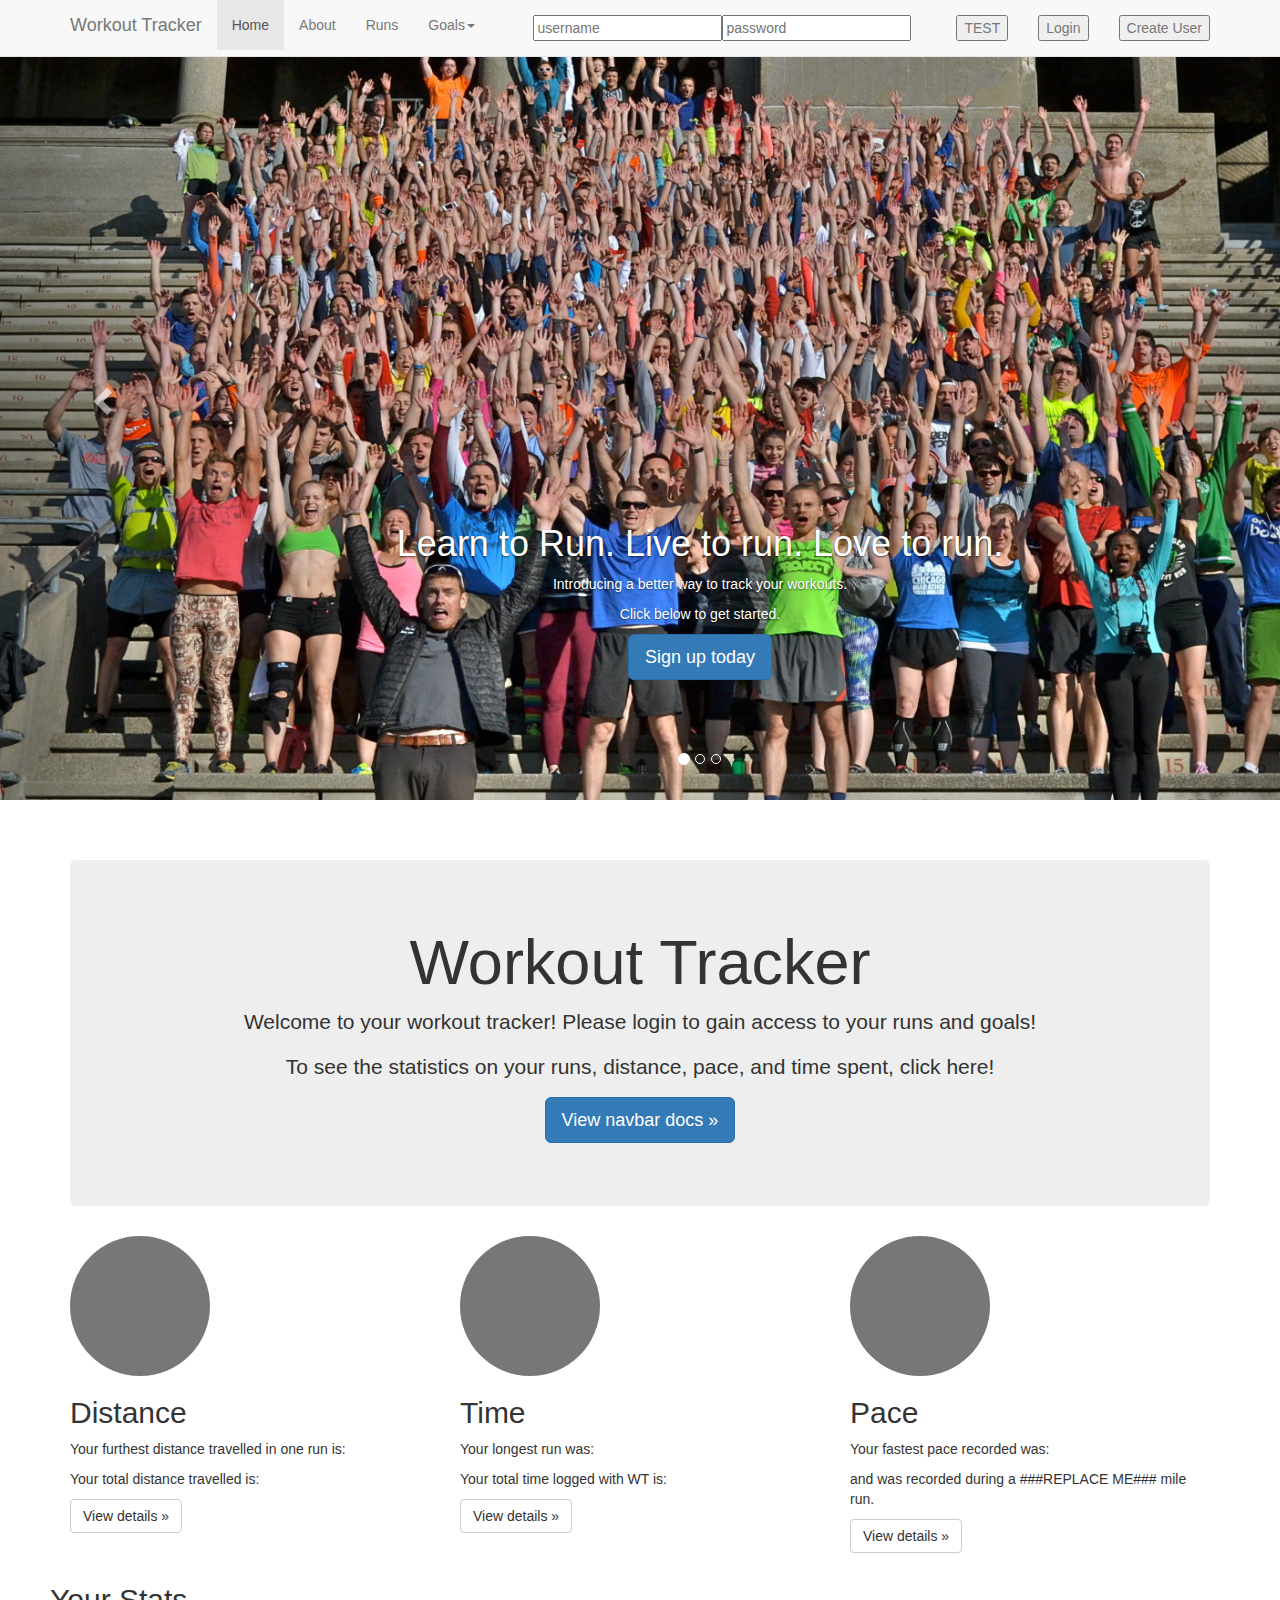
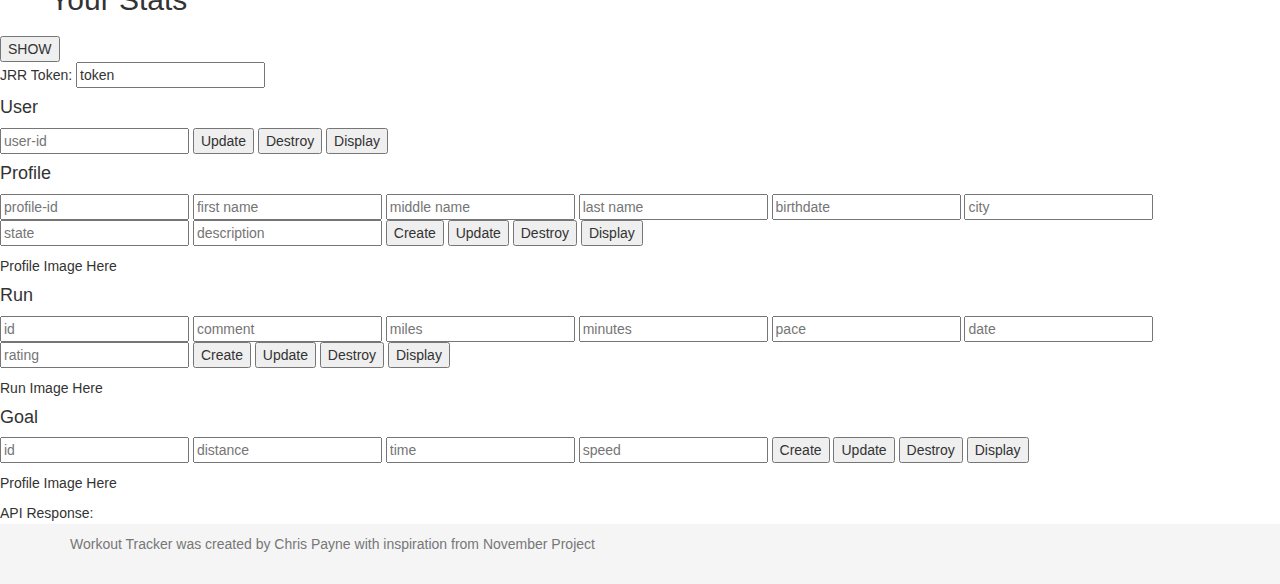
==== index.html @ 659df15d "Holy shit I'm tired. Got this working where it imports data into table." ====
<!DOCTYPE html>
<html lang="en">
  <head>
    <meta charset="utf-8">
    <meta http-equiv="X-UA-Compatible" content="IE=edge">
    <meta name="viewport" content="width=device-width, initial-scale=1">
    <!-- The above 3 meta tags *must* come first in the head; any other head content must come *after* these tags -->
    <meta name="description" content="">
    <meta name="author" content="">

    <!-- <link rel="icon" href"images/favicon.ico">
 -->
    <title>Workout Tracker</title>

    <!-- Bootstrap core CSS -->
    <link href="bootstrap/css/bootstrap.min.css" rel="stylesheet">

    <!-- Custom styles for this template -->
    <link href="main.css" rel="stylesheet">

    <!-- Just for debugging purposes. Don't actually copy these 2 lines! -->
    <!--[if lt IE 9]><script src="../../assets/js/ie8-responsive-file-warning.js"></script><![endif]-->
    <!-- <script src="../../assets/js/ie-emulation-modes-warning.js"></script>
 -->
    <!-- HTML5 shim and Respond.js for IE8 support of HTML5 elements and media queries -->
    <!--[if lt IE 9]>
      <script src="https://oss.maxcdn.com/html5shiv/3.7.2/html5shiv.min.js"></script>
      <script src="https://oss.maxcdn.com/respond/1.4.2/respond.min.js"></script>
    <![endif]-->
  </head>

  <body>

  <script type="text/javascript" src="http://code.jquery.com/jquery-2.1.4.js" defer charset="utf-8"></script>
  <!-- <script type="text/javascript" src="js/resource-watcher-0.1.0.js" defer charset="utf-8"></script> -->
  <script type="text/javascript" src="js/jquery.scrollTo.min.js" defer charset="utf-8"></script>

  <script type="text/javascript" src="js/index.js" defer charset="utf-8"></script>

    <!-- Fixed navbar -->
    <nav class="navbar navbar-default navbar-fixed-top"> <!--style="visibility: hidden;"-->
      <div class="container">
        <div class="navbar-header">
          <button type="button" class="navbar-toggle collapsed" data-toggle="collapse" data-target="#navbar" aria-expanded="false" aria-controls="navbar">
            <span class="sr-only">Toggle navigation</span>
            <span class="icon-bar"></span>
            <span class="icon-bar"></span>
            <span class="icon-bar"></span>
          </button>
          <a class="navbar-brand" href="#">Workout Tracker</a>
        </div>
        <div id="navbar" class="navbar-collapse collapse">
          <ul class="nav navbar-nav">
            <li class="active" id="home-button"><a>Home</a></li>
            <li><a href="#about">About</a></li>
            <li><a href="#contact">Runs</a></li>
            <li class="dropdown">
              <a href="#" class="dropdown-toggle" data-toggle="dropdown" role="button" aria-haspopup="true" aria-expanded="false">Goals<span class="caret"></span></a>
              <ul class="dropdown-menu">
                <li><a href="#">Action</a></li>
                <li><a href="#">Another action</a></li>
                <li><a href="#">Something else here</a></li>
                <li role="separator" class="divider"></li>
                <li class="dropdown-header">Nav header</li>
                <li><a href="#">Separated link</a></li>
                <li><a href="#">One more separated link</a></li>
              </ul>
            </li>
          </ul>
          <ul class="nav navbar-nav navbar-right">
            <li class="navbarinputs"><input id="username" placeholder="username"></li>
            <li class="navbarinputs"><input id="user-password" type="password" placeholder="password"></li>
            <li><a><input type="button" id="logout" value="Logout" style="display:none;"></a></li>

            <li><a><input type="button" id="test" value="TEST"></a></li>

            <li><a><input type="button" id="login" value="Login"></a></li>
            <li><a><input type="button" id="user-create" value="Create User"></a></li>
          </ul>
        </div><!--/.nav-collapse -->
      </div>
    </nav>


    <!-- Carousel
    ================================================== -->
    <div id="myCarousel" class="carousel slide" data-ride="carousel">
      <!-- Indicators -->
      <ol class="carousel-indicators">
        <li data-target="#myCarousel" data-slide-to="0" class="active"></li>
        <li data-target="#myCarousel" data-slide-to="1"></li>
        <li data-target="#myCarousel" data-slide-to="2"></li>
      </ol>
      <div class="carousel-inner" role="listbox">
        <div class="item active">
          <img class="first-slide" src="images/nphandsup.jpg" alt="First slide">
          <div class="container">
            <div class="carousel-caption">
              <h1>Learn to Run. Live to run. Love to run.</h1>
              <p>Introducing a better way to track your workouts.</p>
              <p>Click below to get started.</p>
              <p><a class="btn btn-lg btn-primary"  role="button">Sign up today</a></p>
            </div>
          </div>
        </div>
        <div class="item">
          <img class="second-slide" src="images/ddeckNPcropped.jpg" alt="Second slide">
          <div class="container">
            <div class="carousel-caption">
              <h1>Another example headline.</h1>
              <p>Cras justo odio, dapibus ac facilisis in, egestas eget quam. Donec id elit non mi porta gravida at eget metus. Nullam id dolor id nibh ultricies vehicula ut id elit.</p>
              <p><a class="btn btn-lg btn-primary" href="#" role="button">Learn more</a></p>
            </div>
          </div>
        </div>
        <div class="item">
          <img class="third-slide" src="[data-uri]" alt="Third slide">
          <div class="container">
            <div class="carousel-caption">
              <h1>One more for good measure.</h1>
              <p>Cras justo odio, dapibus ac facilisis in, egestas eget quam. Donec id elit non mi porta gravida at eget metus. Nullam id dolor id nibh ultricies vehicula ut id elit.</p>
              <p><a class="btn btn-lg btn-primary" href="#" role="button">Browse gallery</a></p>
            </div>
          </div>
        </div>
      </div>
      <a class="left carousel-control" href="#myCarousel" role="button" data-slide="prev">
        <span class="glyphicon glyphicon-chevron-left" aria-hidden="true"></span>
        <span class="sr-only">Previous</span>
      </a>
      <a class="right carousel-control" href="#myCarousel" role="button" data-slide="next">
        <span class="glyphicon glyphicon-chevron-right" aria-hidden="true"></span>
        <span class="sr-only">Next</span>
      </a>
    </div><!-- /.carousel -->

    <div class="container">

      <!-- Main component for a primary marketing message or call to action -->
      <div class="jumbotron">
        <h1>Workout Tracker</h1>
        <p>Welcome to your workout tracker! Please login to gain access to your runs and goals!</p>
        <p>To see the statistics on your runs, distance, pace, and time spent, click here!</p>
        <p>
          <a class="btn btn-lg btn-primary" href="../../components/#navbar" role="button">View navbar docs &raquo;</a>
        </p>
      </div>

    </div> <!-- /container -->

    <!-- Marketing messaging and featurettes
    ================================================== -->
    <!-- Wrap the rest of the page in another container to center all the content. -->

    <div class="container marketing">

      <!-- Three columns of text below the carousel -->
      <div class="row">
        <div class="col-lg-4">
          <img class="img-circle" src="[data-uri]" alt="Generic placeholder image" width="140" height="140">
          <h2>Distance</h2>
          <p>Your furthest distance travelled in one run is: </p>
          <p>Your total distance travelled is: </p>
          <p><a class="btn btn-default" href="#" role="button">View details &raquo;</a></p>
        </div><!-- /.col-lg-4 -->
        <div class="col-lg-4">
          <img class="img-circle" src="[data-uri]" alt="Generic placeholder image" width="140" height="140">
          <h2>Time</h2>
          <p>Your longest run was: </p>
          <p>Your total time logged with WT is: </p>
          <p><a class="btn btn-default" href="#" role="button">View details &raquo;</a></p>
        </div><!-- /.col-lg-4 -->
        <div class="col-lg-4">
          <img class="img-circle" src="[data-uri]" alt="Generic placeholder image" width="140" height="140">
          <h2>Pace</h2>
          <p>Your fastest pace recorded was: </p>
          <p>and was recorded during a ###REPLACE ME### mile run.</p>
          <p><a class="btn btn-default" href="#" role="button">View details &raquo;</a></p>
        </div><!-- /.col-lg-4 -->
      </div><!-- /.row -->

    </div><!--container marketing-->
    <h2 id="runstable" class="sub-header">Your Stats</h2>
          <div id="runsSection" class="table-responsive">

          </div>
  <div>
    <!-- <input id="username" type="text" placeholder="email">
    <input id="password" type="password" placeholder="password">
    <input id="register" type="button" value="Register">
    -->
  </div>
  <p></p>
  <button id="show">SHOW</button>
  <div>JRR Token:
    <input id="token" type="text" value="token">
  </div>
  <p></p>

  <p></p>
  <p></p>

  <h4>User</h4>
    <div>

     <input id="user-id" placeholder="user-id">


     <button id="user-update">Update</button>
     <button id="user-destroy">Destroy</button>
     <button id="user-display">Display</button>
    </div>

  <h4>Profile</h4>
    <div>
     <input id="profile-id" placeholder="profile-id">
     <input id="first-name" placeholder="first name">
     <input id="middle-name" placeholder="middle name">
     <input id="last-name" placeholder="last name">
     <input id="dob" placeholder="birthdate">
     <input id="city" placeholder="city">
     <input id="state" placeholder="state">
     <input id="profile-description" placeholder="description">

     <button id="profile-create">Create</button>
     <button id="profile-update">Update</button>
     <button id="profile-destroy">Destroy</button>
     <button id="profile-display">Display</button>
    </div>

    <p></p>
      <div id="run-image">Profile Image Here</div>
    <p></p>

  <h4>Run</h4>
    <div>
     <input id="run-id" placeholder="id">
     <input id="run-comment" placeholder="comment">
     <input id="run-distance" placeholder="miles">
     <input id="run-time" placeholder="minutes">
     <input id="run-pace" placeholder="pace">
     <input id="run-date" placeholder="date">
     <input id="run-rating" placeholder="rating">

     <button id="run-create">Create</button>
     <button id="run-update">Update</button>
     <button id="run-destroy">Destroy</button>
     <button id="run-display">Display</button>
    </div>

    <p></p>
      <div id="run-image">Run Image Here</div>
    <p></p>

    <h4>Goal</h4>
    <div>
     <input id="goal-id" placeholder="id">
     <input id="goal-distance" placeholder="distance">
     <input id="goal-time" placeholder="time">
     <input id="goal-speed" placeholder="speed">

     <button id="goal-create">Create</button>
     <button id="goal-update">Update</button>
     <button id="goal-destroy">Destroy</button>
     <button id="goal-display">Display</button>
    </div>
  <p></p>
   <div id="run-image">Profile Image Here</div>
  <p></p>
  <div>API Response:</div>
  <p></p>
  <div>
    <textarea id="comment"></textarea>
  </div>

<footer class="footer">
        <div class="container">
          <p></p>
          <p></p>
          <p class="text-muted">Workout Tracker was created by Chris Payne with inspiration from November Project</p>
        </div>
    </footer>
  </body>
</html>
---- main.css ----
body {
  min-height: 2000px;
  padding-top: 0px;
}

html {
  position: relative;
  min-height: 100%;
}

.jumbotron {
  text-align: center;
}

.navbarinputs {
  margin-top: 15px;
}

.table-responsive {
  padding-left: 30px;
  padding-right: 30px;
}

.sub-header {
  padding-left: 50px;
}
/*
.sub-header > h2 {
  background-color: gray;
}*/

/* Carousel base class */
.carousel {
  height: 800px;
  width: 1400px;
  margin-bottom: 60px;
}
/* Since positioning the image, we need to help out the caption */
.carousel-caption {
  z-index: 10;
  margin-bottom: 60px;
}

/* Declare heights because of positioning of img element */
.carousel .item {
  height: 800px;
  background-color: #777;
}
.carousel-inner > .item > img {
  position: absolute;
  top: 0;
  left: 0;
  width: 1500px;
  height: 800px;
}

.footer {
  position: absolute;
  bottom: 0;
  width: 100%;
  /* Set the fixed height of the footer here */
  height: 60px;
  background-color: #f5f5f5;
}
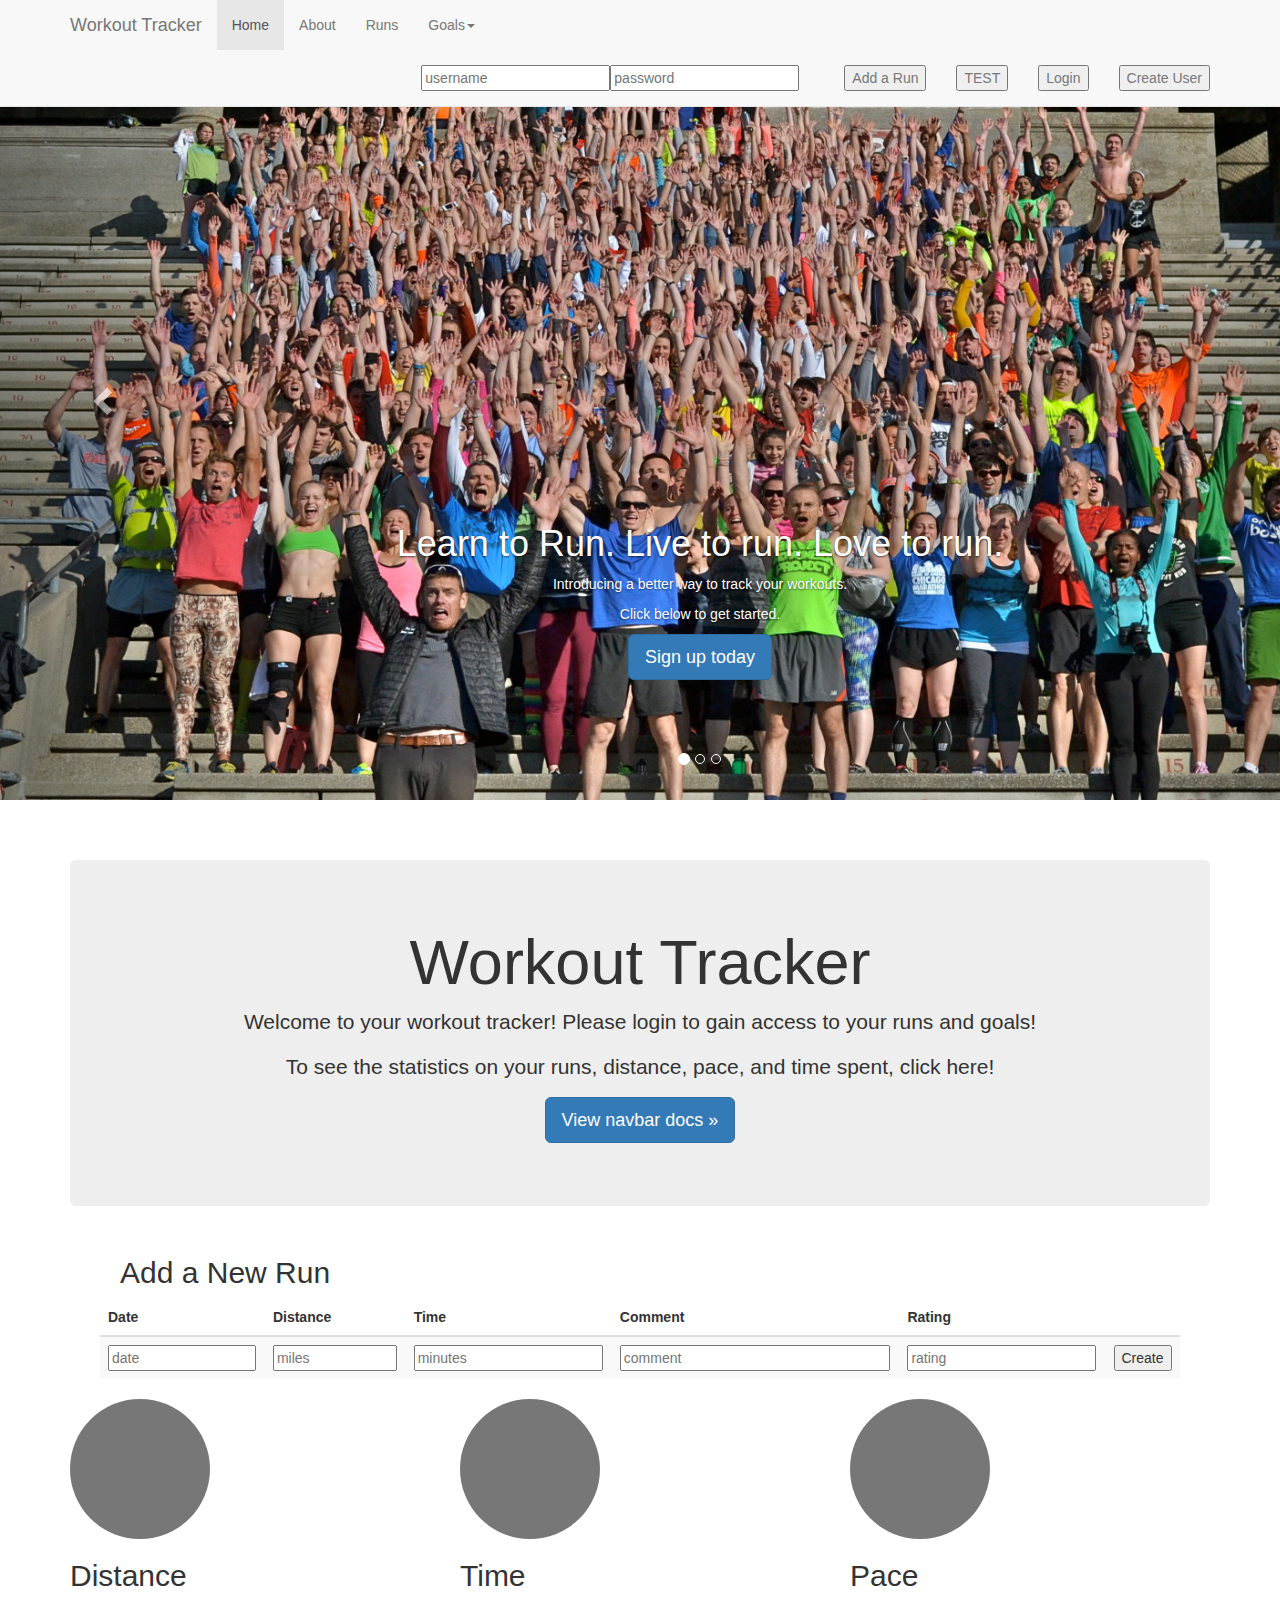
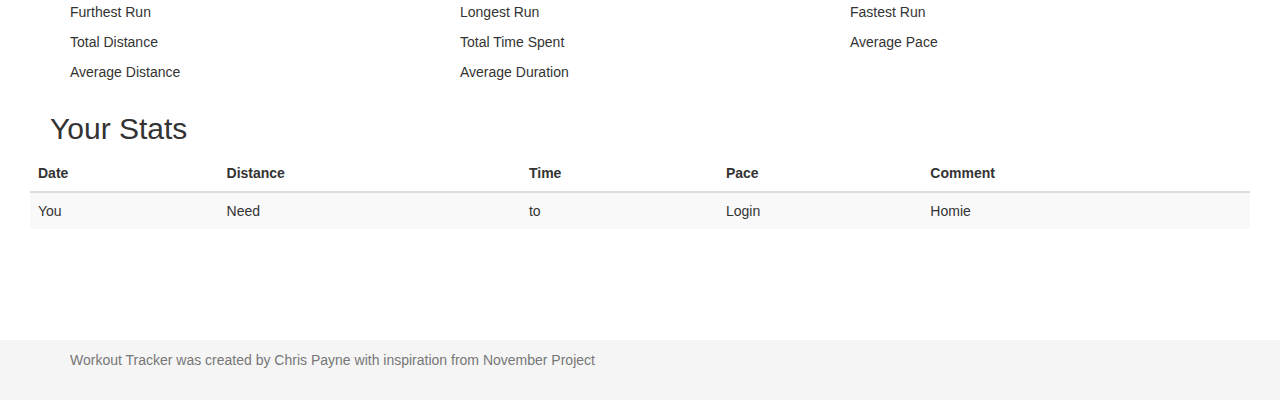
==== commit 5416e11e: "Looking good. Added auto-scrolling and totals display." ====
--- a/index.html
+++ b/index.html
@@ -35,6 +35,7 @@
   <!-- <script type="text/javascript" src="js/resource-watcher-0.1.0.js" defer charset="utf-8"></script> -->
   <script type="text/javascript" src="js/jquery.scrollTo.min.js" defer charset="utf-8"></script>
 
+  <script type="text/javascript" src="bower_components/simpleStorage/simpleStorage.js"></script>
   <script type="text/javascript" src="js/index.js" defer charset="utf-8"></script>
 
     <!-- Fixed navbar -->
@@ -53,7 +54,7 @@
           <ul class="nav navbar-nav">
             <li class="active" id="home-button"><a>Home</a></li>
             <li><a href="#about">About</a></li>
-            <li><a href="#contact">Runs</a></li>
+            <li><a id="runsNavBar" href="#runs">Runs</a></li>
             <li class="dropdown">
               <a href="#" class="dropdown-toggle" data-toggle="dropdown" role="button" aria-haspopup="true" aria-expanded="false">Goals<span class="caret"></span></a>
               <ul class="dropdown-menu">
@@ -71,9 +72,8 @@
             <li class="navbarinputs"><input id="username" placeholder="username"></li>
             <li class="navbarinputs"><input id="user-password" type="password" placeholder="password"></li>
             <li><a><input type="button" id="logout" value="Logout" style="display:none;"></a></li>
-
+            <li><a><input type="button" id="runNavBarButton" value="Add a Run"></a></li>
             <li><a><input type="button" id="test" value="TEST"></a></li>
-
             <li><a><input type="button" id="login" value="Login"></a></li>
             <li><a><input type="button" id="user-create" value="Create User"></a></li>
           </ul>
@@ -153,37 +153,86 @@
     <!-- Wrap the rest of the page in another container to center all the content. -->
 
     <div class="container marketing">
+    <h2 id="newRun" class="sub-header">Add a New Run</h2>
+        <div class="table-responsive">
+          <table class="table table-striped">
+            <thead>
+              <tr>
+                <th>Date</th>
+                <th>Distance</th>
+                <th>Time</th>
+                <th>Comment</th>
+                <th>Rating</th>
+                <th></th>
+              </tr>
+            </thead>
+            <tbody>
+              <tr>
+                <td><input size="15" id="run-date" placeholder="date"></td>
+                <td><input size="12" id="run-distance" placeholder="miles"></td>
+                <td><input id="run-time" placeholder="minutes"></td>
+                <td><input size="30" id="run-comment" placeholder="comment"></td>
+                <td><input id="run-rating" placeholder="rating"></td>
+                <td><button id="run-create">Create</button></td>
+              </tr>
+            </tbody>
+          </table>
+        </div>
+
 
       <!-- Three columns of text below the carousel -->
       <div class="row">
         <div class="col-lg-4">
           <img class="img-circle" src="[data-uri]" alt="Generic placeholder image" width="140" height="140">
-          <h2>Distance</h2>
-          <p>Your furthest distance travelled in one run is: </p>
-          <p>Your total distance travelled is: </p>
-          <p><a class="btn btn-default" href="#" role="button">View details &raquo;</a></p>
+          <div id="distance">
+            <h2>Distance</h2>
+            <p>Furthest Run</p>
+            <p>Total Distance</p>
+            <p>Average Distance</p>
+          </div>
         </div><!-- /.col-lg-4 -->
         <div class="col-lg-4">
           <img class="img-circle" src="[data-uri]" alt="Generic placeholder image" width="140" height="140">
-          <h2>Time</h2>
-          <p>Your longest run was: </p>
-          <p>Your total time logged with WT is: </p>
-          <p><a class="btn btn-default" href="#" role="button">View details &raquo;</a></p>
+          <div id="time">
+            <h2>Time</h2>
+            <p>Longest Run</p>
+            <p>Total Time Spent</p>
+            <p>Average Duration</p>
+          </div>
         </div><!-- /.col-lg-4 -->
         <div class="col-lg-4">
           <img class="img-circle" src="[data-uri]" alt="Generic placeholder image" width="140" height="140">
-          <h2>Pace</h2>
-          <p>Your fastest pace recorded was: </p>
-          <p>and was recorded during a ###REPLACE ME### mile run.</p>
-          <p><a class="btn btn-default" href="#" role="button">View details &raquo;</a></p>
+          <div id="pace">
+            <h2>Pace</h2>
+            <p>Fastest Run</p>
+            <p>Average Pace</p>
+          </div>
         </div><!-- /.col-lg-4 -->
       </div><!-- /.row -->
-
     </div><!--container marketing-->
-    <h2 id="runstable" class="sub-header">Your Stats</h2>
-          <div id="runsSection" class="table-responsive">
-
-          </div>
+       <h2 id="runstable" class="sub-header">Your Stats</h2>
+        <div id="runsSection" class="table-responsive">
+          <table class="table table-striped">
+            <thead>
+              <tr>
+                <th>Date</th>
+                <th>Distance</th>
+                <th>Time</th>
+                <th>Pace</th>
+                <th>Comment</th>
+              </tr>
+            </thead>
+            <tbody>
+              <tr>
+                <td>You</td>
+                <td>Need</td>
+                <td>to</td>
+                <td>Login</td>
+                <td>Homie</td>
+              </tr>
+            </tbody>
+          </table>
+        </div>
   <div>
     <!-- <input id="username" type="text" placeholder="email">
     <input id="password" type="password" placeholder="password">
@@ -191,6 +240,7 @@
     -->
   </div>
   <p></p>
+  <div id="hide-me" style="display:none">
   <button id="show">SHOW</button>
   <div>JRR Token:
     <input id="token" type="text" value="token">
@@ -242,7 +292,7 @@
      <input id="run-date" placeholder="date">
      <input id="run-rating" placeholder="rating">
 
-     <button id="run-create">Create</button>
+
      <button id="run-update">Update</button>
      <button id="run-destroy">Destroy</button>
      <button id="run-display">Display</button>
@@ -272,7 +322,8 @@
   <div>
     <textarea id="comment"></textarea>
   </div>
-
+</div>
+<!-- Close hide me div -->
 <footer class="footer">
         <div class="container">
           <p></p>
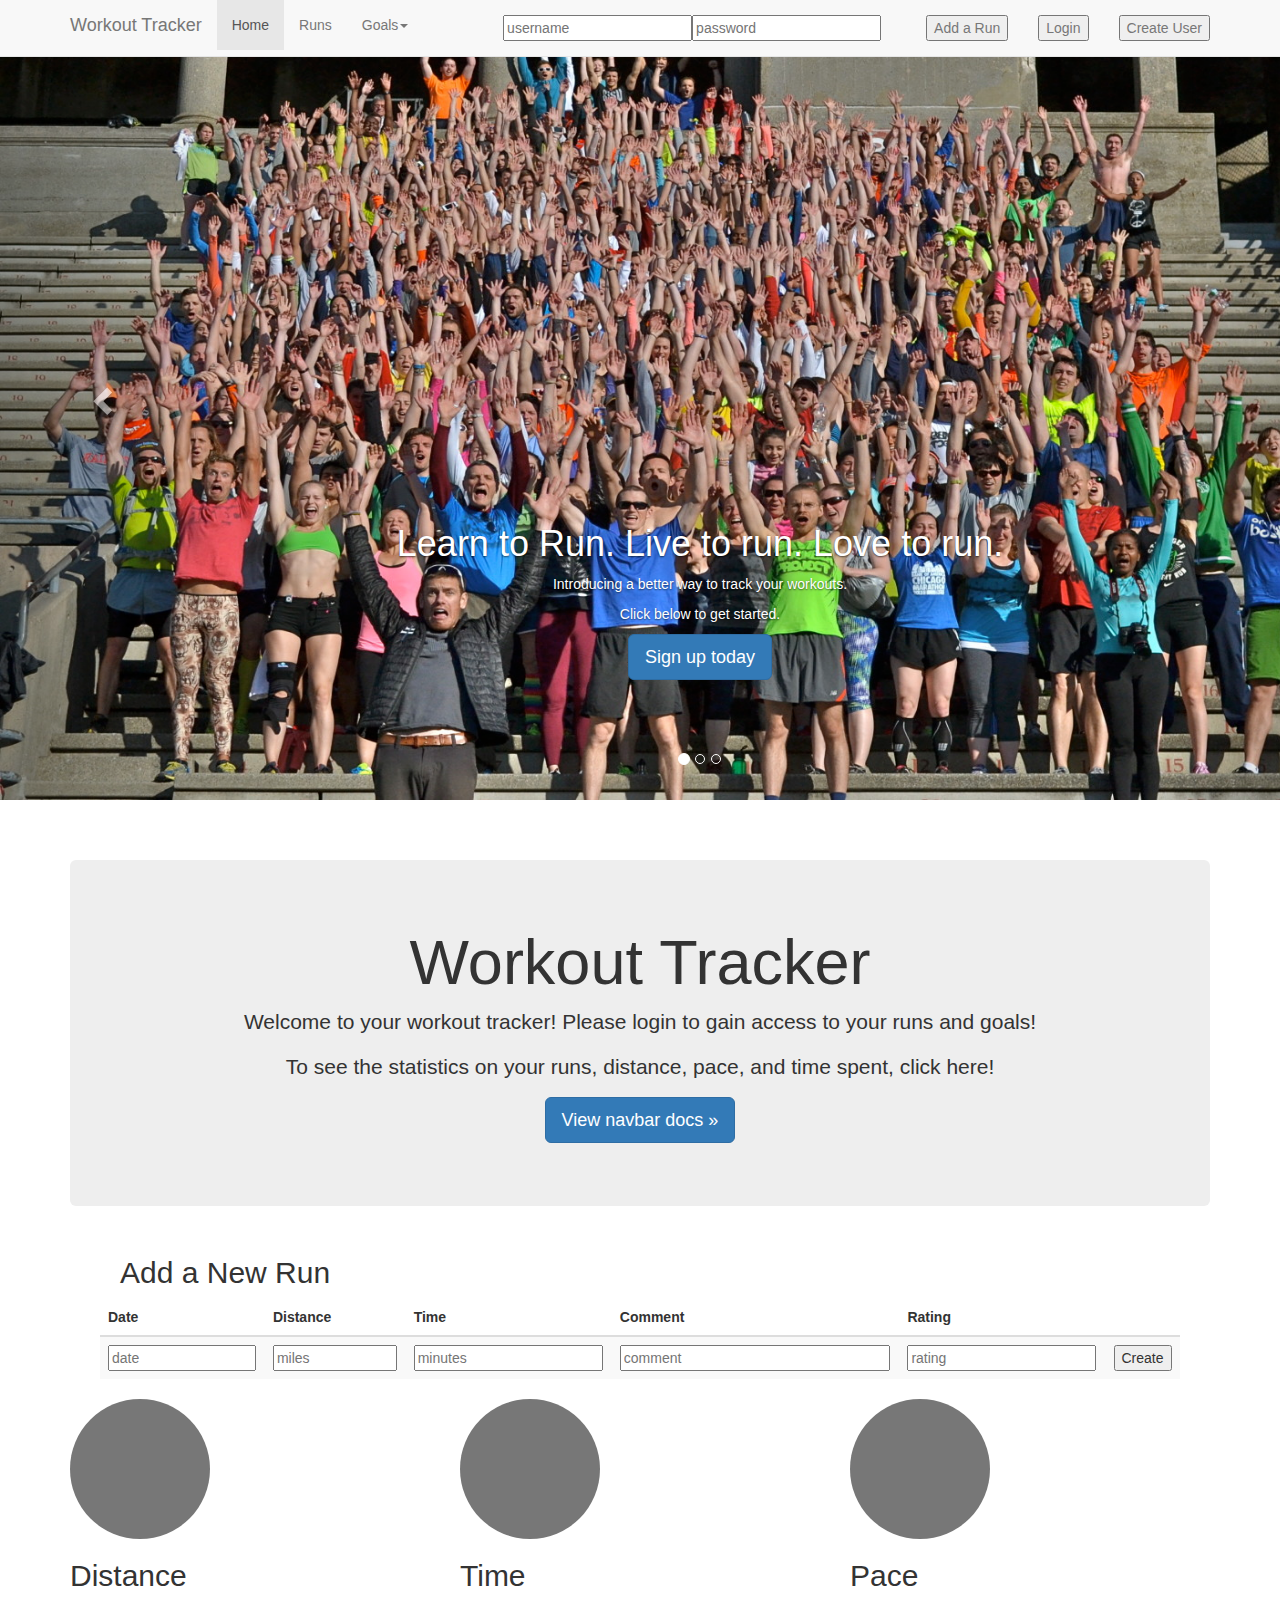
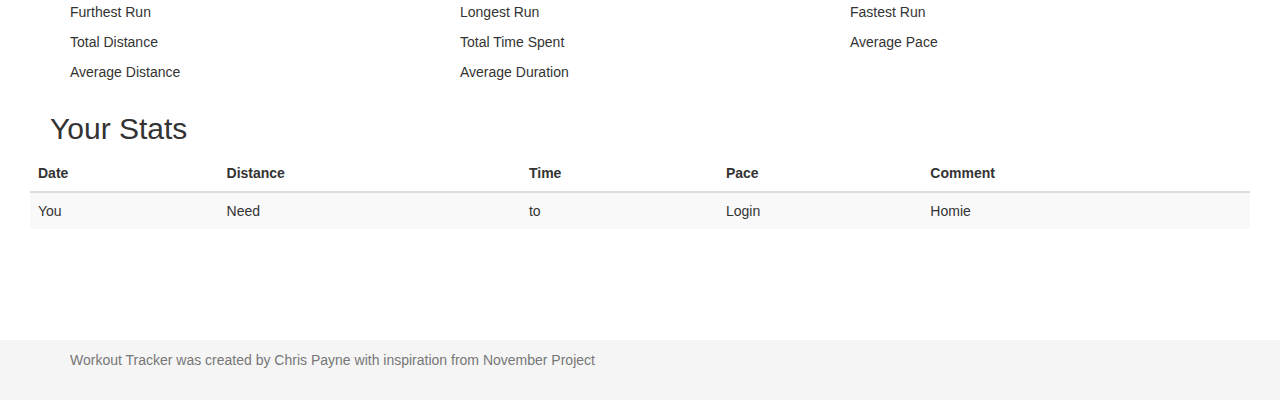
==== commit a594d0b9: "Added in logic to display totals and averages. Also fixed the "Add a run" button animation/navigatio" ====
--- a/index.html
+++ b/index.html
@@ -53,7 +53,7 @@
         <div id="navbar" class="navbar-collapse collapse">
           <ul class="nav navbar-nav">
             <li class="active" id="home-button"><a>Home</a></li>
-            <li><a href="#about">About</a></li>
+            <!-- <li><a href="#about">About</a></li> -->
             <li><a id="runsNavBar" href="#runs">Runs</a></li>
             <li class="dropdown">
               <a href="#" class="dropdown-toggle" data-toggle="dropdown" role="button" aria-haspopup="true" aria-expanded="false">Goals<span class="caret"></span></a>
@@ -73,7 +73,7 @@
             <li class="navbarinputs"><input id="user-password" type="password" placeholder="password"></li>
             <li><a><input type="button" id="logout" value="Logout" style="display:none;"></a></li>
             <li><a><input type="button" id="runNavBarButton" value="Add a Run"></a></li>
-            <li><a><input type="button" id="test" value="TEST"></a></li>
+            <!-- <li><a><input type="button" id="test" value="TEST"></a></li> -->
             <li><a><input type="button" id="login" value="Login"></a></li>
             <li><a><input type="button" id="user-create" value="Create User"></a></li>
           </ul>
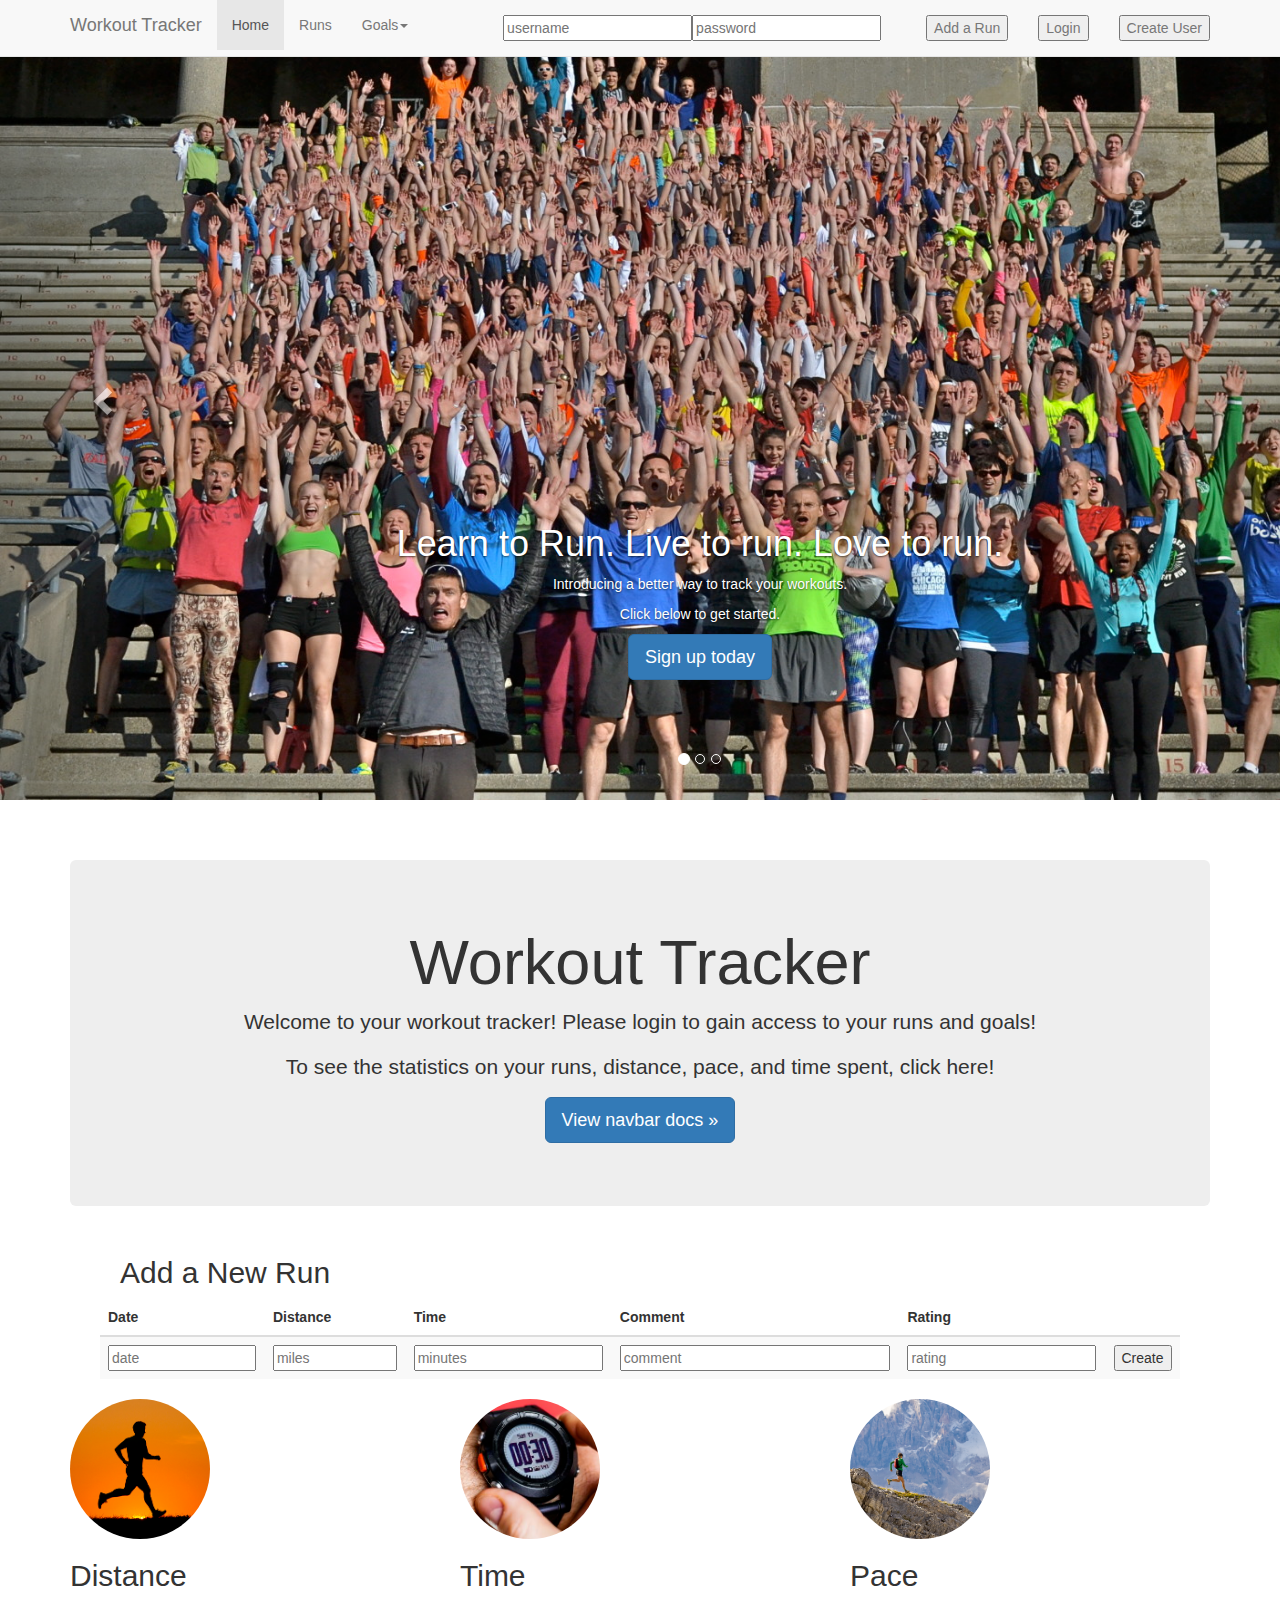
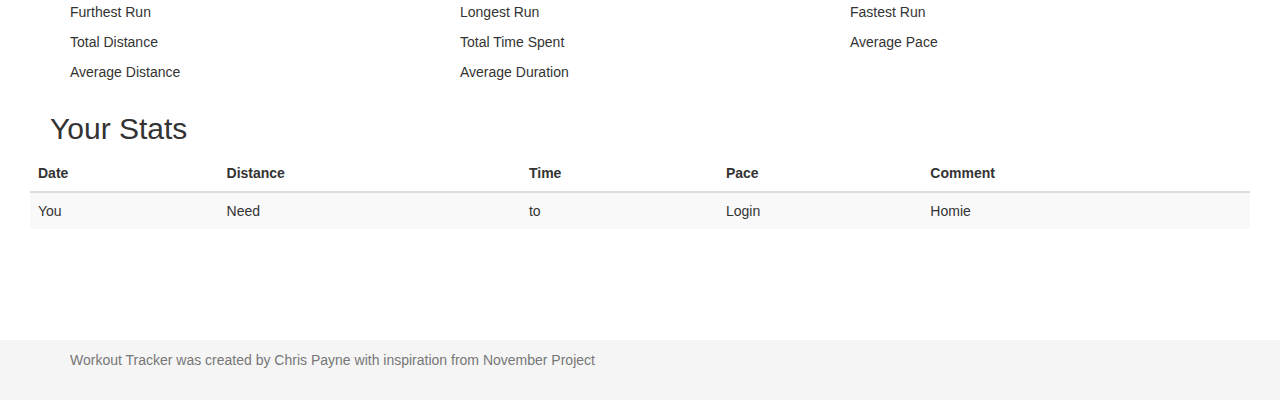
==== commit 5be9883d: "Added images to remove grey circles." ====
--- a/index.html
+++ b/index.html
@@ -183,7 +183,7 @@
       <!-- Three columns of text below the carousel -->
       <div class="row">
         <div class="col-lg-4">
-          <img class="img-circle" src="[data-uri]" alt="Generic placeholder image" width="140" height="140">
+          <img class="img-circle" src="images/runner.png" alt="Generic placeholder image" width="140" height="140">
           <div id="distance">
             <h2>Distance</h2>
             <p>Furthest Run</p>
@@ -192,7 +192,7 @@
           </div>
         </div><!-- /.col-lg-4 -->
         <div class="col-lg-4">
-          <img class="img-circle" src="[data-uri]" alt="Generic placeholder image" width="140" height="140">
+          <img class="img-circle" src="images/hairytime.png" alt="Generic placeholder image" width="140" height="140">
           <div id="time">
             <h2>Time</h2>
             <p>Longest Run</p>
@@ -201,7 +201,7 @@
           </div>
         </div><!-- /.col-lg-4 -->
         <div class="col-lg-4">
-          <img class="img-circle" src="[data-uri]" alt="Generic placeholder image" width="140" height="140">
+          <img class="img-circle" src="images/trailrun.png" alt="Generic placeholder image" width="140" height="140">
           <div id="pace">
             <h2>Pace</h2>
             <p>Fastest Run</p>
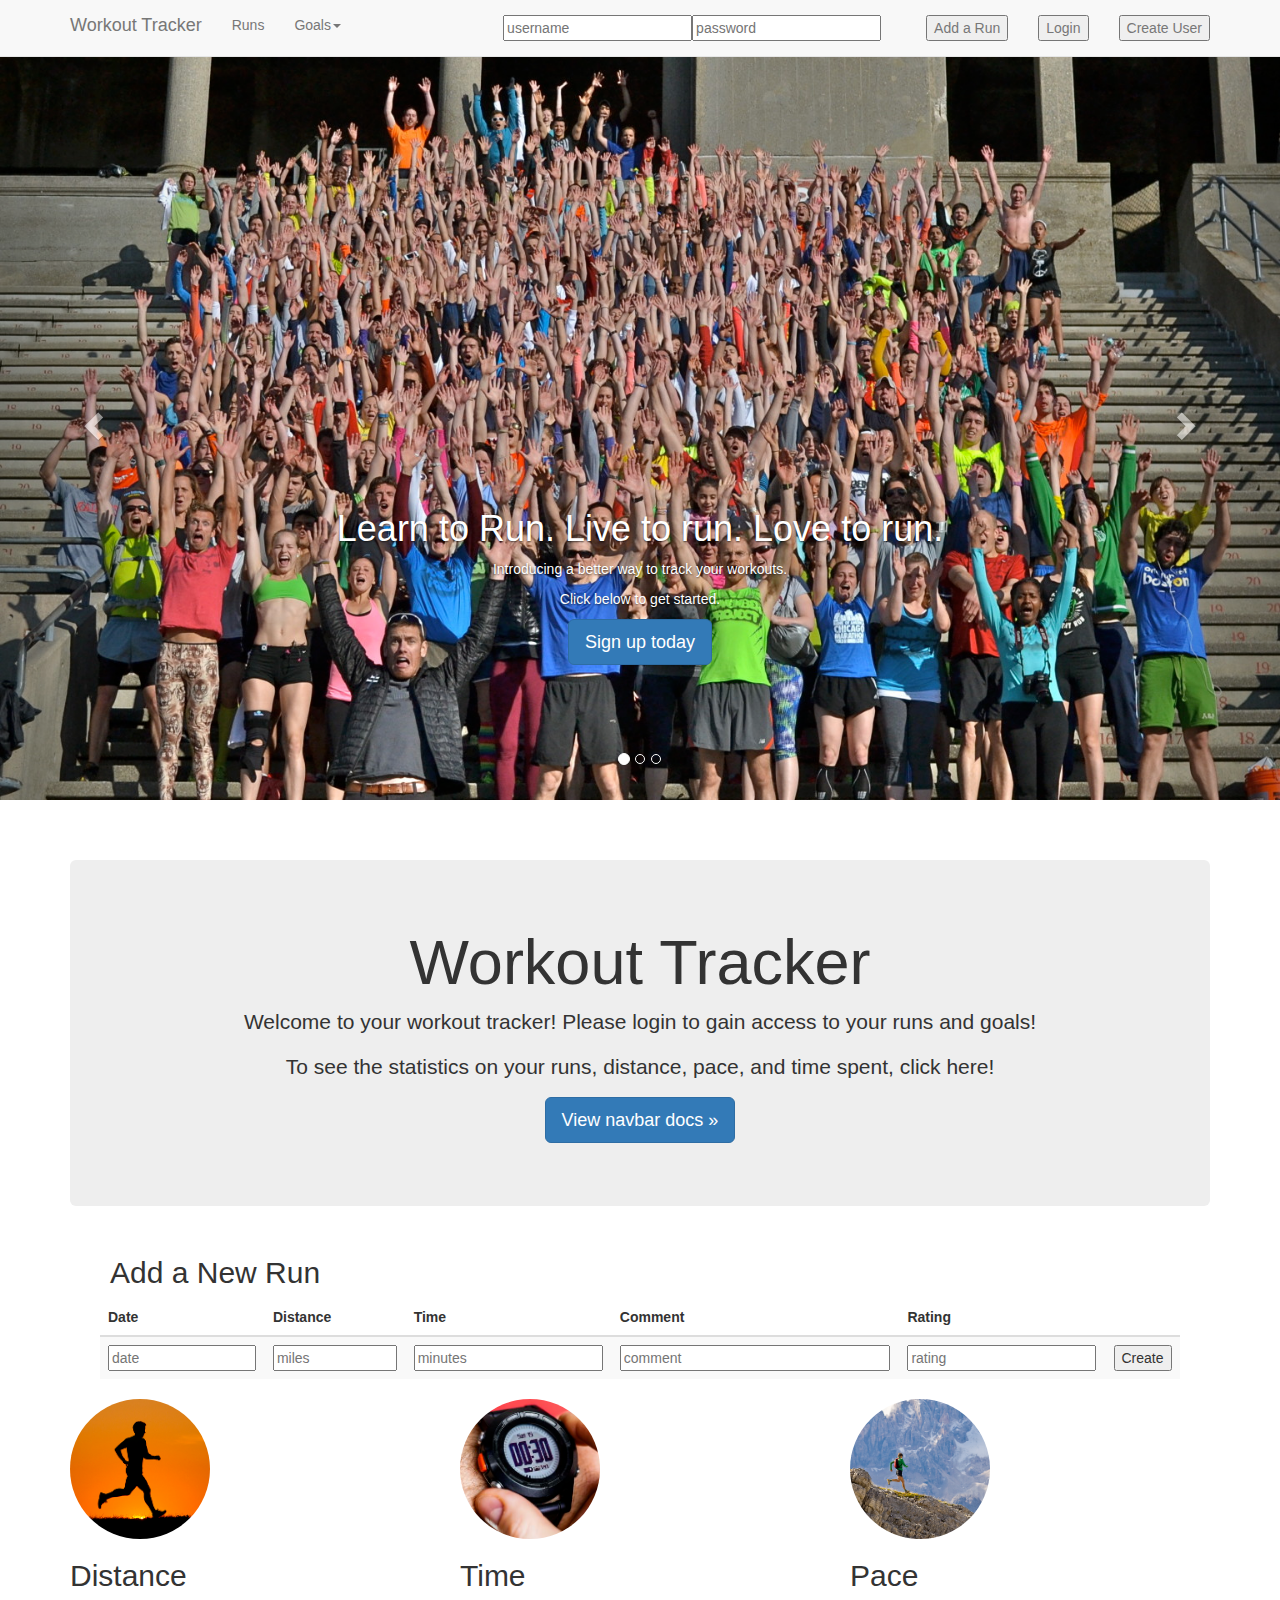
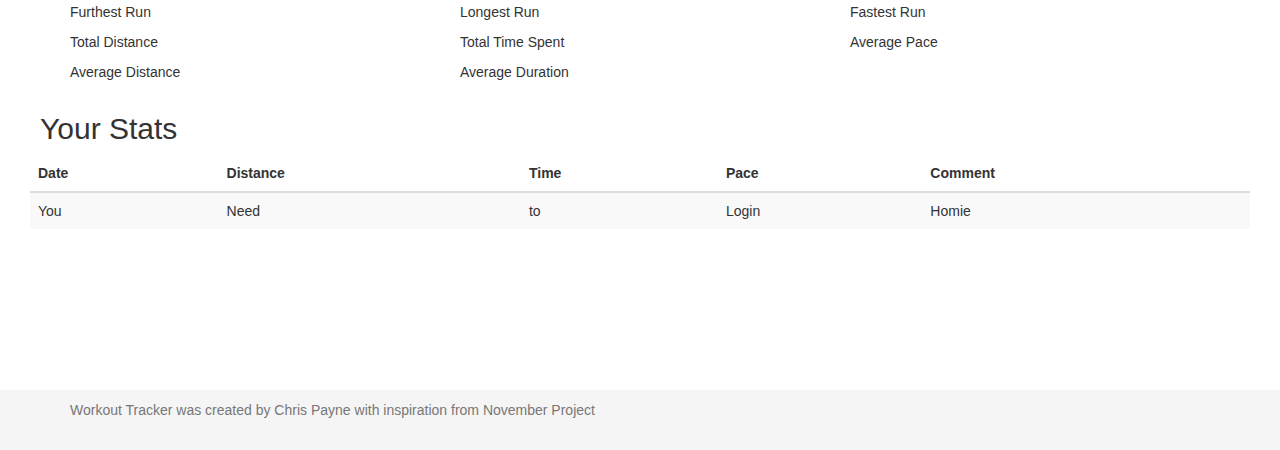
==== commit 2410dad7: "Fixed carousel. Now rotates images." ====
--- a/index.html
+++ b/index.html
@@ -7,9 +7,6 @@
     <!-- The above 3 meta tags *must* come first in the head; any other head content must come *after* these tags -->
     <meta name="description" content="">
     <meta name="author" content="">
-
-    <!-- <link rel="icon" href"images/favicon.ico">
- -->
     <title>Workout Tracker</title>
 
     <!-- Bootstrap core CSS -->
@@ -17,169 +14,144 @@
 
     <!-- Custom styles for this template -->
     <link href="main.css" rel="stylesheet">
-
-    <!-- Just for debugging purposes. Don't actually copy these 2 lines! -->
-    <!--[if lt IE 9]><script src="../../assets/js/ie8-responsive-file-warning.js"></script><![endif]-->
-    <!-- <script src="../../assets/js/ie-emulation-modes-warning.js"></script>
- -->
-    <!-- HTML5 shim and Respond.js for IE8 support of HTML5 elements and media queries -->
-    <!--[if lt IE 9]>
-      <script src="https://oss.maxcdn.com/html5shiv/3.7.2/html5shiv.min.js"></script>
-      <script src="https://oss.maxcdn.com/respond/1.4.2/respond.min.js"></script>
-    <![endif]-->
   </head>
-
   <body>
-
-  <script type="text/javascript" src="http://code.jquery.com/jquery-2.1.4.js" defer charset="utf-8"></script>
-  <!-- <script type="text/javascript" src="js/resource-watcher-0.1.0.js" defer charset="utf-8"></script> -->
-  <script type="text/javascript" src="js/jquery.scrollTo.min.js" defer charset="utf-8"></script>
-
-  <script type="text/javascript" src="bower_components/simpleStorage/simpleStorage.js"></script>
-  <script type="text/javascript" src="js/index.js" defer charset="utf-8"></script>
+    <script type="text/javascript" src="http://code.jquery.com/jquery-2.1.4.js" defer charset="utf-8"></script>
+    <script type="text/javascript" src="js/jquery.scrollTo.min.js" defer charset="utf-8"></script>
+    <script type="text/javascript" src="bower_components/simpleStorage/simpleStorage.js"></script>
+    <script type="text/javascript" src="bootstrap/js/bootstrap.min.js" defer charset="utf-8"></script>
+    <script type="text/javascript" src="js/index.js" defer charset="utf-8"></script>
 
     <!-- Fixed navbar -->
-    <nav class="navbar navbar-default navbar-fixed-top"> <!--style="visibility: hidden;"-->
-      <div class="container">
-        <div class="navbar-header">
-          <button type="button" class="navbar-toggle collapsed" data-toggle="collapse" data-target="#navbar" aria-expanded="false" aria-controls="navbar">
-            <span class="sr-only">Toggle navigation</span>
-            <span class="icon-bar"></span>
-            <span class="icon-bar"></span>
-            <span class="icon-bar"></span>
-          </button>
-          <a class="navbar-brand" href="#">Workout Tracker</a>
-        </div>
-        <div id="navbar" class="navbar-collapse collapse">
-          <ul class="nav navbar-nav">
-            <li class="active" id="home-button"><a>Home</a></li>
-            <!-- <li><a href="#about">About</a></li> -->
-            <li><a id="runsNavBar" href="#runs">Runs</a></li>
-            <li class="dropdown">
-              <a href="#" class="dropdown-toggle" data-toggle="dropdown" role="button" aria-haspopup="true" aria-expanded="false">Goals<span class="caret"></span></a>
-              <ul class="dropdown-menu">
-                <li><a href="#">Action</a></li>
-                <li><a href="#">Another action</a></li>
-                <li><a href="#">Something else here</a></li>
-                <li role="separator" class="divider"></li>
-                <li class="dropdown-header">Nav header</li>
-                <li><a href="#">Separated link</a></li>
-                <li><a href="#">One more separated link</a></li>
-              </ul>
-            </li>
-          </ul>
-          <ul class="nav navbar-nav navbar-right">
-            <li class="navbarinputs"><input id="username" placeholder="username"></li>
-            <li class="navbarinputs"><input id="user-password" type="password" placeholder="password"></li>
-            <li><a><input type="button" id="logout" value="Logout" style="display:none;"></a></li>
-            <li><a><input type="button" id="runNavBarButton" value="Add a Run"></a></li>
-            <!-- <li><a><input type="button" id="test" value="TEST"></a></li> -->
-            <li><a><input type="button" id="login" value="Login"></a></li>
-            <li><a><input type="button" id="user-create" value="Create User"></a></li>
-          </ul>
-        </div><!--/.nav-collapse -->
-      </div>
-    </nav>
-
-
-    <!-- Carousel
-    ================================================== -->
-    <div id="myCarousel" class="carousel slide" data-ride="carousel">
-      <!-- Indicators -->
-      <ol class="carousel-indicators">
-        <li data-target="#myCarousel" data-slide-to="0" class="active"></li>
-        <li data-target="#myCarousel" data-slide-to="1"></li>
-        <li data-target="#myCarousel" data-slide-to="2"></li>
-      </ol>
-      <div class="carousel-inner" role="listbox">
-        <div class="item active">
-          <img class="first-slide" src="images/nphandsup.jpg" alt="First slide">
-          <div class="container">
-            <div class="carousel-caption">
-              <h1>Learn to Run. Live to run. Love to run.</h1>
-              <p>Introducing a better way to track your workouts.</p>
-              <p>Click below to get started.</p>
-              <p><a class="btn btn-lg btn-primary"  role="button">Sign up today</a></p>
-            </div>
-          </div>
-        </div>
-        <div class="item">
-          <img class="second-slide" src="images/ddeckNPcropped.jpg" alt="Second slide">
-          <div class="container">
-            <div class="carousel-caption">
-              <h1>Another example headline.</h1>
-              <p>Cras justo odio, dapibus ac facilisis in, egestas eget quam. Donec id elit non mi porta gravida at eget metus. Nullam id dolor id nibh ultricies vehicula ut id elit.</p>
-              <p><a class="btn btn-lg btn-primary" href="#" role="button">Learn more</a></p>
-            </div>
-          </div>
-        </div>
-        <div class="item">
-          <img class="third-slide" src="[data-uri]" alt="Third slide">
-          <div class="container">
-            <div class="carousel-caption">
-              <h1>One more for good measure.</h1>
-              <p>Cras justo odio, dapibus ac facilisis in, egestas eget quam. Donec id elit non mi porta gravida at eget metus. Nullam id dolor id nibh ultricies vehicula ut id elit.</p>
-              <p><a class="btn btn-lg btn-primary" href="#" role="button">Browse gallery</a></p>
-            </div>
-          </div>
-        </div>
-      </div>
-      <a class="left carousel-control" href="#myCarousel" role="button" data-slide="prev">
-        <span class="glyphicon glyphicon-chevron-left" aria-hidden="true"></span>
-        <span class="sr-only">Previous</span>
-      </a>
-      <a class="right carousel-control" href="#myCarousel" role="button" data-slide="next">
-        <span class="glyphicon glyphicon-chevron-right" aria-hidden="true"></span>
-        <span class="sr-only">Next</span>
-      </a>
-    </div><!-- /.carousel -->
-
+  <nav class="navbar navbar-default navbar-fixed-top">
     <div class="container">
-
-      <!-- Main component for a primary marketing message or call to action -->
-      <div class="jumbotron">
-        <h1>Workout Tracker</h1>
-        <p>Welcome to your workout tracker! Please login to gain access to your runs and goals!</p>
-        <p>To see the statistics on your runs, distance, pace, and time spent, click here!</p>
-        <p>
-          <a class="btn btn-lg btn-primary" href="../../components/#navbar" role="button">View navbar docs &raquo;</a>
-        </p>
-      </div>
-
-    </div> <!-- /container -->
-
-    <!-- Marketing messaging and featurettes
-    ================================================== -->
-    <!-- Wrap the rest of the page in another container to center all the content. -->
-
-    <div class="container marketing">
-    <h2 id="newRun" class="sub-header">Add a New Run</h2>
-        <div class="table-responsive">
-          <table class="table table-striped">
-            <thead>
-              <tr>
-                <th>Date</th>
-                <th>Distance</th>
-                <th>Time</th>
-                <th>Comment</th>
-                <th>Rating</th>
-                <th></th>
-              </tr>
-            </thead>
-            <tbody>
-              <tr>
-                <td><input size="15" id="run-date" placeholder="date"></td>
-                <td><input size="12" id="run-distance" placeholder="miles"></td>
-                <td><input id="run-time" placeholder="minutes"></td>
-                <td><input size="30" id="run-comment" placeholder="comment"></td>
-                <td><input id="run-rating" placeholder="rating"></td>
-                <td><button id="run-create">Create</button></td>
-              </tr>
-            </tbody>
-          </table>
-        </div>
-
-
+      <div class="navbar-header">
+        <button type="button" class="navbar-toggle collapsed" data-toggle="collapse" data-target="#navbar" aria-expanded="false" aria-controls="navbar">
+          <span class="sr-only">Toggle navigation</span>
+          <span class="icon-bar"></span>
+          <span class="icon-bar"></span>
+          <span class="icon-bar"></span>
+        </button>
+        <a class="navbar-brand" href="#">Workout Tracker</a>
+      </div>
+      <div id="navbar" class="navbar-collapse collapse">
+        <ul class="nav navbar-nav">
+          <!-- <li><a href="#about">About</a></li> -->
+          <li><a id="runsNavBar" href="#runs">Runs</a></li>
+          <li id="goalsDropdown" class="dropdown">
+            <a href="#" class="dropdown-toggle" data-toggle="dropdown" role="button" aria-haspopup="true" aria-expanded="false">Goals<span class="caret"></span></a>
+            <ul class="dropdown-menu">
+              <li><a href="#">Action</a></li>
+              <li><a href="#">Another action</a></li>
+              <li><a href="#">Something else here</a></li>
+              <li role="separator" class="divider"></li>
+              <li class="dropdown-header">Nav header</li>
+              <li><a href="#">Separated link</a></li>
+              <li><a href="#">One more separated link</a></li>
+            </ul>
+          </li>
+        </ul>
+        <ul class="nav navbar-nav navbar-right">
+          <li class="navbarinputs"><input id="username" placeholder="username"></li>
+          <li class="navbarinputs"><input id="user-password" type="password" placeholder="password"></li>
+          <li><a><input type="button" id="logout" value="Logout" style="display:none;"></a></li>
+          <li><a><input type="button" id="runNavBarButton" value="Add a Run"></a></li>
+          <!-- <li><a><input type="button" id="test" value="TEST"></a></li> -->
+          <li><a><input type="button" id="login" value="Login"></a></li>
+          <li><a><input type="button" id="user-create" value="Create User"></a></li>
+        </ul>
+      </div><!--/.nav-collapse -->
+    </div>
+  </nav>
+    <!-- Carousel-->
+  <div id="myCarousel" class="carousel slide" data-ride="carousel">
+    <!-- Indicators -->
+    <ol class="carousel-indicators">
+      <li data-target="#myCarousel" data-slide-to="0" class="active"></li>
+      <li data-target="#myCarousel" data-slide-to="1"></li>
+      <li data-target="#myCarousel" data-slide-to="2"></li>
+    </ol>
+    <div class="carousel-inner" role="listbox">
+      <div class="item active">
+        <img class="first-slide" src="images/nphandsup.jpg" alt="First slide">
+        <div class="container">
+          <div class="carousel-caption">
+            <h1>Learn to Run. Live to run. Love to run.</h1>
+            <p>Introducing a better way to track your workouts.</p>
+            <p>Click below to get started.</p>
+            <p><a class="btn btn-lg btn-primary" id="sign-up-button0"  role="button">Sign up today</a></p>
+          </div>
+        </div>
+      </div>
+      <div class="item">
+        <img class="second-slide" src="images/ddeckNPcropped.jpeg" alt="Second slide">
+        <div class="container">
+          <div class="carousel-caption">
+            <h1>Learn to Run. Live to run. Love to run.</h1>
+            <p>Introducing a better way to track your workouts.</p>
+            <p>Click below to get started.</p>
+            <p><a class="btn btn-lg btn-primary" id="sign-up-button1"  role="button">Sign up today</a></p>
+          </div>
+        </div>
+      </div>
+      <div class="item">
+        <img class="third-slide" src="images/groupShot.png" alt="Third slide">
+        <div class="container">
+          <div class="carousel-caption">
+            <h1>Learn to Run. Live to run. Love to run.</h1>
+            <p>Introducing a better way to track your workouts.</p>
+            <p>Click below to get started.</p>
+            <p><a class="btn btn-lg btn-primary" id="sign-up-button2"  role="button">Sign up today</a></p>
+          </div>
+        </div>
+      </div>
+    </div>
+    <a class="left carousel-control" href="#myCarousel" role="button" data-slide="prev">
+      <span class="glyphicon glyphicon-chevron-left" aria-hidden="true"></span>
+      <span class="sr-only">Previous</span>
+    </a>
+    <a class="right carousel-control" href="#myCarousel" role="button" data-slide="next">
+      <span class="glyphicon glyphicon-chevron-right" aria-hidden="true"></span>
+      <span class="sr-only">Next</span>
+    </a>
+  </div><!-- /.carousel -->
+
+  <div class="container">
+    <div class="jumbotron">
+      <h1>Workout Tracker</h1>
+      <p>Welcome to your workout tracker! Please login to gain access to your runs and goals!</p>
+      <p>To see the statistics on your runs, distance, pace, and time spent, click here!</p>
+      <p>
+        <a class="btn btn-lg btn-primary" href="../../components/#navbar" role="button">View navbar docs &raquo;</a>
+      </p>
+    </div>
+  </div> <!-- /container -->
+  <div class="container marketing">
+  <h2 id="newRun" class="sub-header">Add a New Run</h2>
+      <div class="table-responsive">
+        <table class="table table-striped">
+          <thead>
+            <tr>
+              <th>Date</th>
+              <th>Distance</th>
+              <th>Time</th>
+              <th>Comment</th>
+              <th>Rating</th>
+              <th></th>
+            </tr>
+          </thead>
+          <tbody>
+            <tr>
+              <td><input size="15" id="run-date" placeholder="date"></td>
+              <td><input size="12" id="run-distance" placeholder="miles"></td>
+              <td><input id="run-time" placeholder="minutes"></td>
+              <td><input size="30" id="run-comment" placeholder="comment"></td>
+              <td><input id="run-rating" placeholder="rating"></td>
+              <td><button id="run-create">Create</button></td>
+            </tr>
+          </tbody>
+        </table>
+      </div>
       <!-- Three columns of text below the carousel -->
       <div class="row">
         <div class="col-lg-4">
@@ -210,126 +182,96 @@
         </div><!-- /.col-lg-4 -->
       </div><!-- /.row -->
     </div><!--container marketing-->
-       <h2 id="runstable" class="sub-header">Your Stats</h2>
-        <div id="runsSection" class="table-responsive">
-          <table class="table table-striped">
-            <thead>
-              <tr>
-                <th>Date</th>
-                <th>Distance</th>
-                <th>Time</th>
-                <th>Pace</th>
-                <th>Comment</th>
-              </tr>
-            </thead>
-            <tbody>
-              <tr>
-                <td>You</td>
-                <td>Need</td>
-                <td>to</td>
-                <td>Login</td>
-                <td>Homie</td>
-              </tr>
-            </tbody>
-          </table>
-        </div>
-  <div>
-    <!-- <input id="username" type="text" placeholder="email">
-    <input id="password" type="password" placeholder="password">
-    <input id="register" type="button" value="Register">
-    -->
-  </div>
-  <p></p>
-  <div id="hide-me" style="display:none">
-  <button id="show">SHOW</button>
-  <div>JRR Token:
-    <input id="token" type="text" value="token">
-  </div>
-  <p></p>
-
-  <p></p>
-  <p></p>
-
-  <h4>User</h4>
-    <div>
-
-     <input id="user-id" placeholder="user-id">
-
-
-     <button id="user-update">Update</button>
-     <button id="user-destroy">Destroy</button>
-     <button id="user-display">Display</button>
-    </div>
-
-  <h4>Profile</h4>
-    <div>
-     <input id="profile-id" placeholder="profile-id">
-     <input id="first-name" placeholder="first name">
-     <input id="middle-name" placeholder="middle name">
-     <input id="last-name" placeholder="last name">
-     <input id="dob" placeholder="birthdate">
-     <input id="city" placeholder="city">
-     <input id="state" placeholder="state">
-     <input id="profile-description" placeholder="description">
-
-     <button id="profile-create">Create</button>
-     <button id="profile-update">Update</button>
-     <button id="profile-destroy">Destroy</button>
-     <button id="profile-display">Display</button>
-    </div>
-
-    <p></p>
-      <div id="run-image">Profile Image Here</div>
-    <p></p>
-
-  <h4>Run</h4>
-    <div>
-     <input id="run-id" placeholder="id">
-     <input id="run-comment" placeholder="comment">
-     <input id="run-distance" placeholder="miles">
-     <input id="run-time" placeholder="minutes">
-     <input id="run-pace" placeholder="pace">
-     <input id="run-date" placeholder="date">
-     <input id="run-rating" placeholder="rating">
-
-
-     <button id="run-update">Update</button>
-     <button id="run-destroy">Destroy</button>
-     <button id="run-display">Display</button>
-    </div>
-
-    <p></p>
-      <div id="run-image">Run Image Here</div>
-    <p></p>
-
-    <h4>Goal</h4>
-    <div>
-     <input id="goal-id" placeholder="id">
-     <input id="goal-distance" placeholder="distance">
-     <input id="goal-time" placeholder="time">
-     <input id="goal-speed" placeholder="speed">
-
-     <button id="goal-create">Create</button>
-     <button id="goal-update">Update</button>
-     <button id="goal-destroy">Destroy</button>
-     <button id="goal-display">Display</button>
-    </div>
-  <p></p>
-   <div id="run-image">Profile Image Here</div>
-  <p></p>
-  <div>API Response:</div>
-  <p></p>
-  <div>
-    <textarea id="comment"></textarea>
-  </div>
-</div>
+    <h2 id="runstable" class="sub-header">Your Stats</h2>
+      <div id="runsSection" class="table-responsive">
+        <table class="table table-striped">
+          <thead>
+            <tr>
+              <th>Date</th>
+              <th>Distance</th>
+              <th>Time</th>
+              <th>Pace</th>
+              <th>Comment</th>
+            </tr>
+          </thead>
+          <tbody>
+            <tr>
+              <td>You</td>
+              <td>Need</td>
+              <td>to</td>
+              <td>Login</td>
+              <td>Homie</td>
+            </tr>
+          </tbody>
+        </table>
+      </div>
+      <div id="hide-me" style="display:none">
+      <button id="show">SHOW</button>
+      <div>JRR Token:
+        <input id="token" type="text" value="token">
+      </div>
+      <h4>User</h4>
+      <div>
+        <input id="user-id" placeholder="user-id">
+        <button id="user-update">Update</button>
+        <button id="user-destroy">Destroy</button>
+        <button id="user-display">Display</button>
+      </div>
+      <h4>Profile</h4>
+        <div>
+         <input id="profile-id" placeholder="profile-id">
+         <input id="first-name" placeholder="first name">
+         <input id="middle-name" placeholder="middle name">
+         <input id="last-name" placeholder="last name">
+         <input id="dob" placeholder="birthdate">
+         <input id="city" placeholder="city">
+         <input id="state" placeholder="state">
+         <input id="profile-description" placeholder="description">
+
+         <button id="profile-create">Create</button>
+         <button id="profile-update">Update</button>
+         <button id="profile-destroy">Destroy</button>
+         <button id="profile-display">Display</button>
+        </div>
+        <h4>Run</h4>
+        <div>
+         <input id="run-id" placeholder="id">
+         <input id="run-comment" placeholder="comment">
+         <input id="run-distance" placeholder="miles">
+         <input id="run-time" placeholder="minutes">
+         <input id="run-pace" placeholder="pace">
+         <input id="run-date" placeholder="date">
+         <input id="run-rating" placeholder="rating">
+
+         <button id="run-update">Update</button>
+         <button id="run-destroy">Destroy</button>
+         <button id="run-display">Display</button>
+        </div>
+        <h4>Goal</h4>
+        <div>
+         <input id="goal-id" placeholder="id">
+         <input id="goal-distance" placeholder="distance">
+         <input id="goal-time" placeholder="time">
+         <input id="goal-speed" placeholder="speed">
+
+         <button id="goal-create">Create</button>
+         <button id="goal-update">Update</button>
+         <button id="goal-destroy">Destroy</button>
+         <button id="goal-display">Display</button>
+        </div>
+        <div>API Response:</div>
+        <p></p>
+        <div>
+          <textarea id="comment"></textarea>
+        </div>
+      </div>
 <!-- Close hide me div -->
-<footer class="footer">
-        <div class="container">
-          <p></p>
-          <p></p>
-          <p class="text-muted">Workout Tracker was created by Chris Payne with inspiration from November Project</p>
-        </div>
-    </footer>
+      <footer class="footer">
+          <div class="container">
+            <p></p>
+            <p></p>
+            <p class="text-muted">Workout Tracker was created by Chris Payne with inspiration from November Project</p>
+          </div>
+      </footer>
   </body>
 </html>
--- a/main.css
+++ b/main.css
@@ -6,6 +6,7 @@
 html {
   position: relative;
   min-height: 100%;
+
 }
 
 .jumbotron {
@@ -22,7 +23,7 @@
 }
 
 .sub-header {
-  padding-left: 50px;
+  padding-left: 40px;
 }
 /*
 .sub-header > h2 {
@@ -31,27 +32,30 @@
 
 /* Carousel base class */
 .carousel {
-  height: 800px;
-  width: 1400px;
+  height: 750px;
+  width: 100%;
   margin-bottom: 60px;
+  margin-top:50px;
 }
 /* Since positioning the image, we need to help out the caption */
 .carousel-caption {
   z-index: 10;
-  margin-bottom: 60px;
+  margin-bottom: 75px;
 }
 
 /* Declare heights because of positioning of img element */
 .carousel .item {
-  height: 800px;
+  height: 750px;
+
   background-color: #777;
 }
 .carousel-inner > .item > img {
-  position: absolute;
-  top: 0;
-  left: 0;
-  width: 1500px;
-  height: 800px;
+  /*position: absolute;*/
+  /*top: 0;
+  left: 0;*/
+  margin: auto;
+  /*width: 1500px;
+  height: 800px;*/
 }
 
 .footer {
@@ -62,3 +66,12 @@
   height: 60px;
   background-color: #f5f5f5;
 }
+
+@media (max-width: 1200px) {
+  #goalsDropdown {
+    display: none;
+  }
+  #user-password{
+    display: none;
+  }
+}
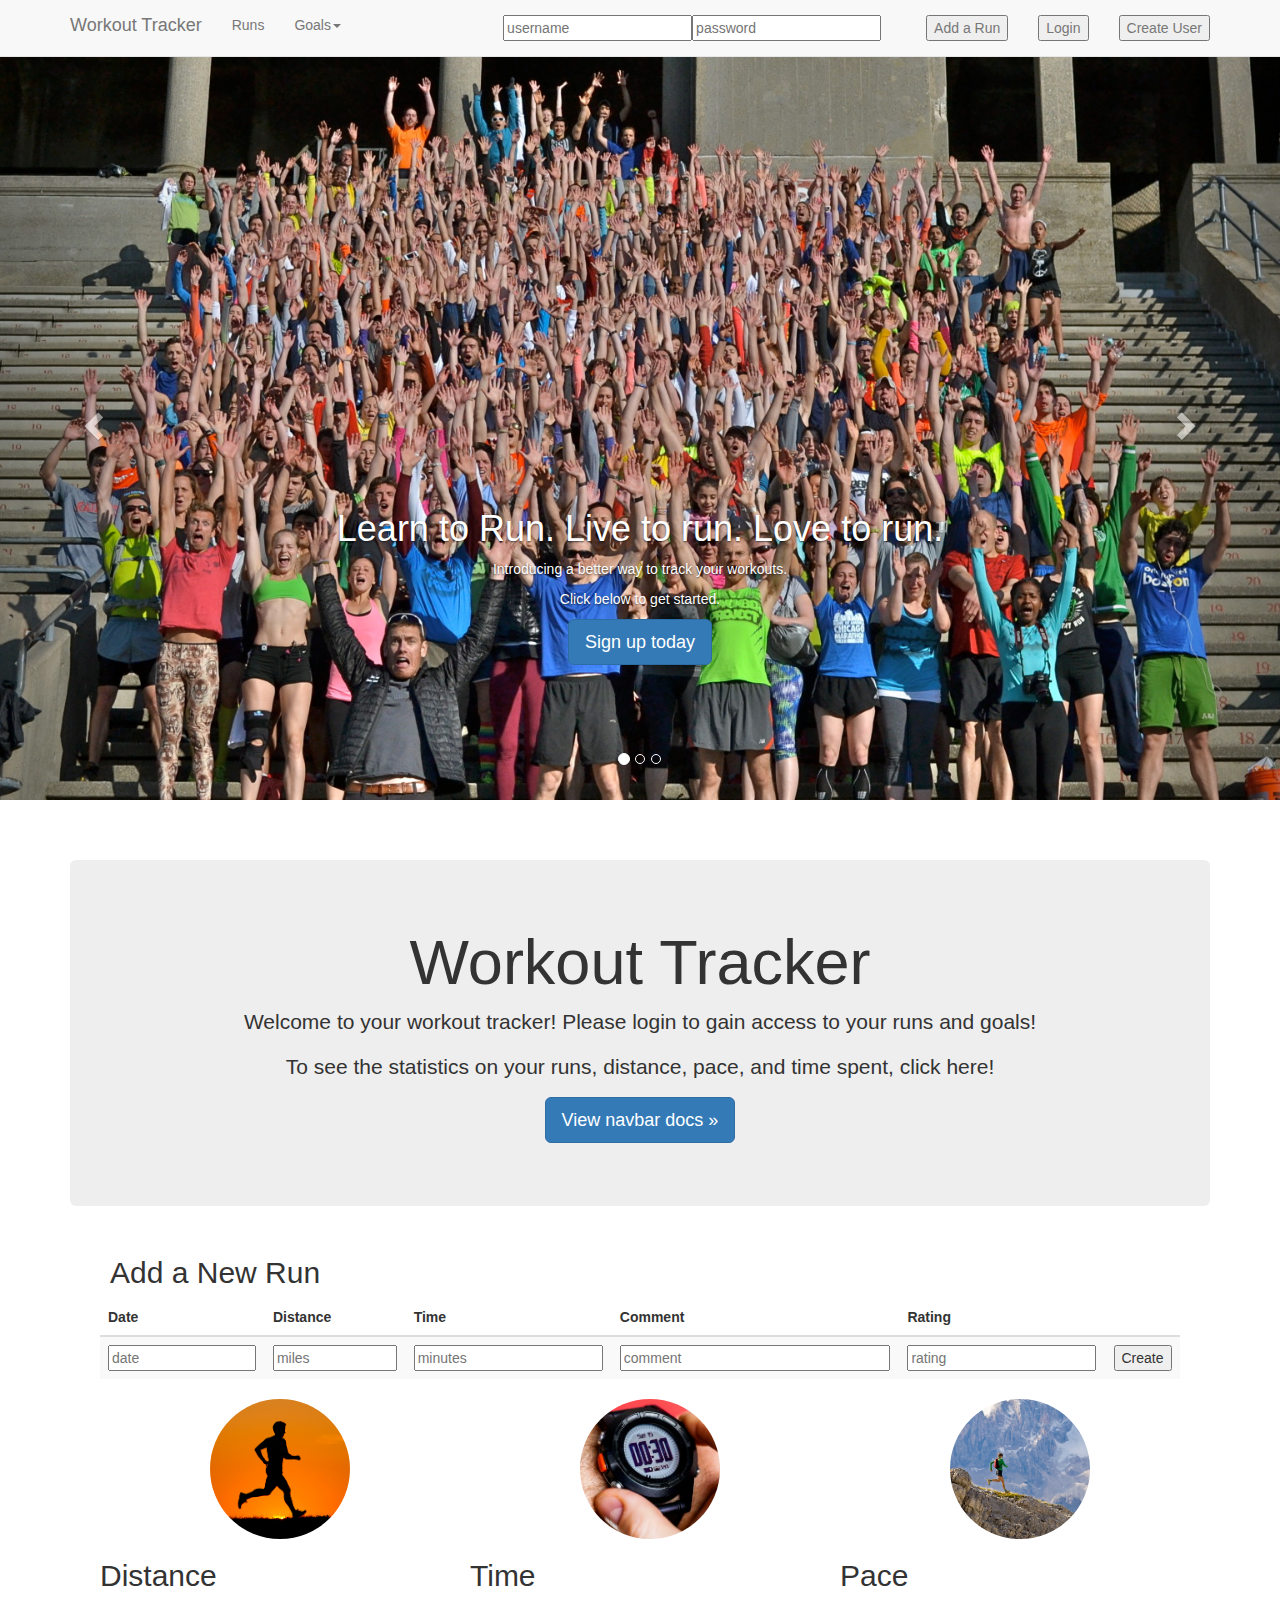
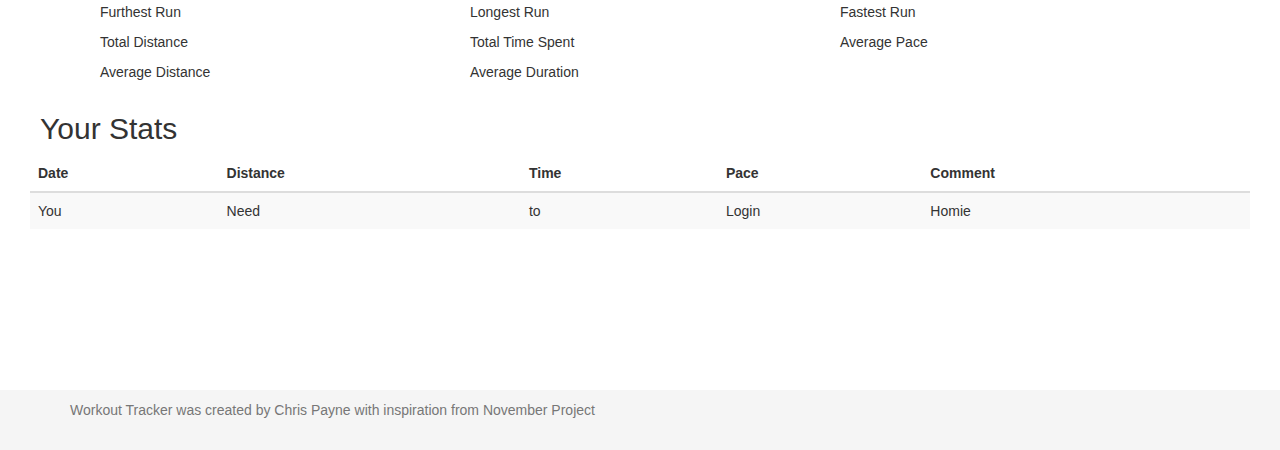
==== commit 0bc7d056: "Minor tweaking to pace/distance/time column images to center them." ====
--- a/index.html
+++ b/index.html
@@ -151,7 +151,7 @@
             </tr>
           </tbody>
         </table>
-      </div>
+
       <!-- Three columns of text below the carousel -->
       <div class="row">
         <div class="col-lg-4">
@@ -182,6 +182,8 @@
         </div><!-- /.col-lg-4 -->
       </div><!-- /.row -->
     </div><!--container marketing-->
+    </div>
+
     <h2 id="runstable" class="sub-header">Your Stats</h2>
       <div id="runsSection" class="table-responsive">
         <table class="table table-striped">
--- a/main.css
+++ b/main.css
@@ -20,6 +20,11 @@
 .table-responsive {
   padding-left: 30px;
   padding-right: 30px;
+}
+
+.col-lg-4 > img {
+  margin-left: 110px;
+  margin-right: 30px;
 }
 
 .sub-header {
@@ -58,6 +63,8 @@
   height: 800px;*/
 }
 
+
+
 .footer {
   position: absolute;
   bottom: 0;
